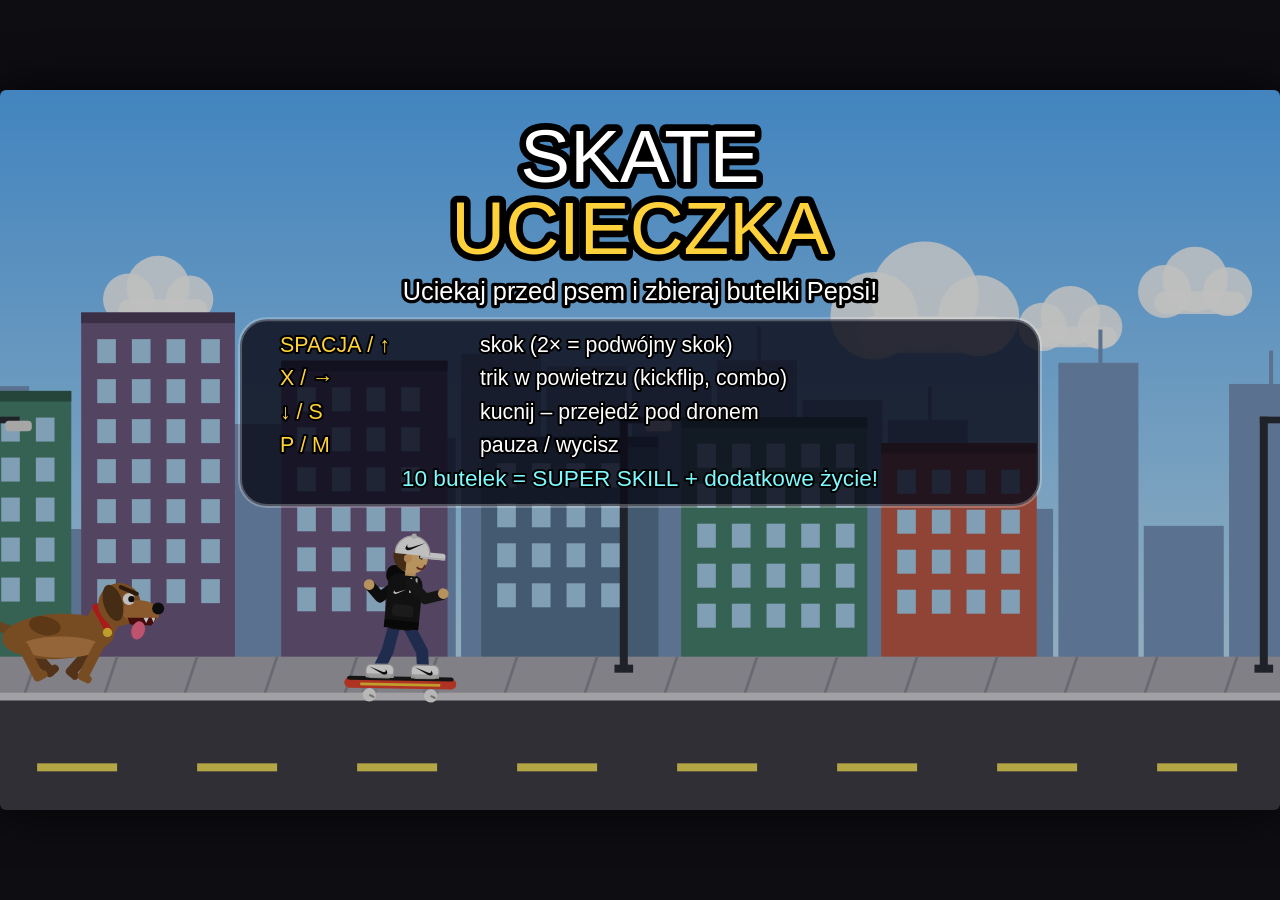
==== skate-ucieczka/index.html @ 8defe26e "Add Skate Ucieczka: skateboard runner game chased by a dog Single-file HTML5 canvas game: 10 lives, " ====
<!DOCTYPE html>
<html lang="pl">
<head>
<meta charset="utf-8">
<meta name="viewport" content="width=device-width,initial-scale=1,maximum-scale=1,user-scalable=no">
<meta name="apple-mobile-web-app-capable" content="yes">
<title>Skate Ucieczka – uciekaj przed psem!</title>
<style>
  html,body{margin:0;height:100%;background:#0d0d12;overflow:hidden;touch-action:none;
    -webkit-user-select:none;user-select:none;-webkit-tap-highlight-color:transparent}
  #wrap{position:fixed;inset:0;display:flex;align-items:center;justify-content:center}
  canvas{display:block;box-shadow:0 0 50px rgba(0,0,0,.7);border-radius:6px}
</style>
</head>
<body>
<div id="wrap"><canvas id="c"></canvas></div>
<script>
'use strict';
/* =========================================================
   SKATE UCIECZKA
   Chłopak w białej czapce Nike i czarnej bluzie ucieka na
   deskorolce przed psem. 10 żyć, przeszkody, butelki Pepsi,
   co 10 butelek: specjalny dźwięk + super skill (+1 życie).
   ========================================================= */

const W = 960, H = 540, GROUND = 455;
const GRAV = 2200, JUMP = 820, DJUMP = 720, TRICK_DUR = 0.42;
const FONT = '"Arial Black", "Segoe UI Black", Impact, sans-serif';

const cv = document.getElementById('c');
const ctx = cv.getContext('2d');
let scale = 1;
function resize() {
  const r = Math.min(innerWidth / W, innerHeight / H);
  const cw = Math.floor(W * r), ch = Math.floor(H * r);
  cv.style.width = cw + 'px'; cv.style.height = ch + 'px';
  const dpr = Math.min(window.devicePixelRatio || 1, 2);
  cv.width = Math.floor(cw * dpr); cv.height = Math.floor(ch * dpr);
  scale = cv.width / W;
}
addEventListener('resize', resize); resize();

const rand = (a, b) => a + Math.random() * (b - a);
const clamp = (v, a, b) => v < a ? a : v > b ? b : v;
const lerp = (a, b, t) => a + (b - a) * t;
const hash = i => { const s = Math.sin(i * 127.1 + 311.7) * 43758.5453; return s - Math.floor(s); };
const mixCol = (a, b, t) => [lerp(a[0], b[0], t), lerp(a[1], b[1], t), lerp(a[2], b[2], t)];
const rgb = (c, a = 1) => `rgba(${c[0] | 0},${c[1] | 0},${c[2] | 0},${a})`;

/* ======================= DŹWIĘK ======================= */
const Snd = {
  ctx: null, master: null, music: null, muted: false, nextT: 0, step: 0,
  init() {
    if (this.ctx) { if (this.ctx.state === 'suspended') this.ctx.resume(); return; }
    const AC = window.AudioContext || window.webkitAudioContext;
    if (!AC) return;
    this.ctx = new AC();
    this.master = this.ctx.createGain(); this.master.gain.value = 0.55;
    this.master.connect(this.ctx.destination);
    const lp = this.ctx.createBiquadFilter(); lp.type = 'lowpass'; lp.frequency.value = 2200;
    this.music = this.ctx.createGain(); this.music.gain.value = 0.32;
    this.music.connect(lp); lp.connect(this.master);
    const len = this.ctx.sampleRate;
    this.noiseBuf = this.ctx.createBuffer(1, len, len);
    const d = this.noiseBuf.getChannelData(0);
    for (let i = 0; i < len; i++) d[i] = Math.random() * 2 - 1;
  },
  setMute(m) { this.muted = m; if (this.master) this.master.gain.value = m ? 0 : 0.55; },
  tone(f, d, type = 'square', v = 0.3, f2 = null, delay = 0, dest = null) {
    if (!this.ctx) return;
    const t = this.ctx.currentTime + delay;
    const o = this.ctx.createOscillator(), g = this.ctx.createGain();
    o.type = type; o.frequency.setValueAtTime(f, t);
    if (f2) o.frequency.exponentialRampToValueAtTime(f2, t + d);
    g.gain.setValueAtTime(0.0001, t);
    g.gain.exponentialRampToValueAtTime(v, t + 0.01);
    g.gain.exponentialRampToValueAtTime(0.0001, t + d);
    o.connect(g); g.connect(dest || this.master);
    o.start(t); o.stop(t + d + 0.05);
  },
  noise(d, v, ftype = 'highpass', freq = 1000, delay = 0, dest = null) {
    if (!this.ctx) return;
    const t = this.ctx.currentTime + delay;
    const s = this.ctx.createBufferSource(); s.buffer = this.noiseBuf;
    const f = this.ctx.createBiquadFilter(); f.type = ftype; f.frequency.value = freq;
    const g = this.ctx.createGain();
    g.gain.setValueAtTime(v, t); g.gain.exponentialRampToValueAtTime(0.0001, t + d);
    s.connect(f); f.connect(g); g.connect(dest || this.master);
    s.start(t, Math.random() * 0.5); s.stop(t + d + 0.05);
  },
  jump()  { this.tone(300, 0.14, 'square', 0.12, 620); },
  djump() { this.tone(450, 0.16, 'square', 0.12, 1000); this.noise(0.12, 0.06, 'highpass', 4000); },
  land()  { this.noise(0.07, 0.12, 'lowpass', 600); },
  collect() { // "psss" + dzwonek
    this.noise(0.14, 0.12, 'highpass', 5000);
    this.tone(1046, 0.09, 'sine', 0.22);
    this.tone(1568, 0.14, 'sine', 0.2, null, 0.06);
  },
  hit() {
    this.tone(240, 0.38, 'sawtooth', 0.28, 50);
    this.noise(0.25, 0.3, 'lowpass', 900);
  },
  bark() { // hau hau!
    [0, 0.2].forEach(dl => {
      this.tone(560, 0.1, 'sawtooth', 0.16, 240, dl);
      this.tone(380, 0.1, 'square', 0.08, 180, dl);
      this.noise(0.09, 0.14, 'bandpass', 1100, dl);
    });
  },
  trick() { this.noise(0.3, 0.1, 'bandpass', 1600); this.tone(500, 0.25, 'triangle', 0.1, 1300); },
  combo() { this.tone(880, 0.08, 'square', 0.1); this.tone(1320, 0.12, 'square', 0.1, null, 0.08); },
  smash() { this.noise(0.3, 0.3, 'lowpass', 1500); this.tone(160, 0.2, 'square', 0.15, 60); },
  shield() { this.tone(1200, 0.3, 'sine', 0.2, 300); this.noise(0.2, 0.1, 'highpass', 3000); },
  superSfx() { // SPECJALNY DŹWIĘK SUPER SKILLA
    const n = [523, 659, 784, 1047, 784, 1047, 1319, 1568];
    n.forEach((f, i) => {
      this.tone(f, 0.16, 'square', 0.13, null, i * 0.07);
      this.tone(f * 1.5, 0.16, 'triangle', 0.08, null, i * 0.07 + 0.02);
    });
    this.tone(2093, 0.8, 'sine', 0.16, 4186, 0.56);
    this.tone(130, 0.7, 'sawtooth', 0.12, 260, 0.5);
    this.noise(0.9, 0.08, 'highpass', 6000, 0.5);
  },
  gameOver() {
    [523, 440, 349, 262, 196].forEach((f, i) => this.tone(f, 0.3, 'square', 0.14, f * 0.97, i * 0.18));
  },
  // prosta muzyczka w tle
  bassPat: [45,0,45,0, 0,45,0,48, 0,48,0,0, 50,0,52,0, 41,0,41,0, 0,41,0,45, 0,43,0,0, 43,0,47,0],
  leadPat: [69,72,76,81, 76,72,69,72, 74,77,81,86, 81,77,74,77],
  updateMusic(superOn) {
    if (!this.ctx || this.muted) return;
    const now = this.ctx.currentTime, stepDur = 0.105;
    if (this.nextT < now) this.nextT = now + 0.05;
    while (this.nextT < now + 0.2) {
      const s = this.step, dl = this.nextT - now, M = this.music;
      const b = this.bassPat[s];
      if (b) this.tone(440 * Math.pow(2, (b - 69) / 12), 0.1, 'square', 0.13, null, dl, M);
      if (s % 8 === 0) this.tone(150, 0.16, 'sine', 0.7, 40, dl, M);
      if (s % 8 === 4) { this.noise(0.13, 0.35, 'bandpass', 1800, dl, M); this.tone(200, 0.07, 'triangle', 0.2, 120, dl, M); }
      if (s % 2 === 1) this.noise(0.04, 0.14, 'highpass', 7000, dl, M);
      if (superOn) { const l = this.leadPat[s % 16]; this.tone(440 * Math.pow(2, (l - 69) / 12), 0.09, 'square', 0.07, null, dl, M); }
      this.nextT += stepDur; this.step = (this.step + 1) % 32;
    }
  }
};

/* ======================= SKILLE ======================= */
const SKILLS = [
  { id: 'turbo',  name: 'TURBO NIKE',     desc: 'Niezniszczalny! Rozwalasz przeszkody', col: '#ff3b3b', dur: 6 },
  { id: 'magnet', name: 'MAGNES PEPSI',   desc: 'Butelki same lecą do Ciebie',        col: '#3b8bff', dur: 9 },
  { id: 'mega',   name: 'MEGA SKOK',      desc: 'Potrójny, wysoki skok',               col: '#38e07b', dur: 9 },
  { id: 'shield', name: 'TARCZA',         desc: 'Chroni przed jednym uderzeniem',     col: '#ffd23b', dur: 14 },
  { id: 'slowmo', name: 'ZWOLNIONY CZAS', desc: 'Cały świat zwalnia',                  col: '#c76bff', dur: 6 },
];
const TRICKS = ['KICKFLIP', 'HEELFLIP', '360 FLIP', 'TRE FLIP', 'VARIAL', 'HARDFLIP'];

const OBS = {
  cone:    { w: 34, h: 44 },
  trash:   { w: 44, h: 62 },
  barrier: { w: 96, h: 50 },
  boxes:   { w: 56, h: 84 },
  hole:    { w: 88, h: 10 },
  drone:   { w: 64, h: 26 },
};

/* ======================= STAN GRY ======================= */
let state = 'menu';   // menu | play | pause | caught | over
let G = null;
let best = +(localStorage.getItem('skateUcieczkaBest') || 0);
let touchMode = false;
const input = { down: false };

function newGame() {
  G = {
    t: 0, speed: 380, dist: 0, bonus: 0, bottles: 0, lives: 10,
    shake: 0, flash: 0, flashCol: '#fff', overT: 0,
    player: { x: 300, y: GROUND, vy: 0, onGround: true, jumps: 0, crouch: 0,
              trickT: 0, trickSpin: 0, trickDone: false, invuln: 0, fallRot: 0 },
    dog: { gap: 230, x: 0, y: GROUND, vy: 0, onGround: true, barkT: 3, bubble: 0 },
    obstacles: [], bottlesArr: [], particles: [], texts: [],
    nextObs: 700, nextBottle: 250, skill: null, skillT: 0, lastSkill: -1,
    shield: false, combo: 0, banner: null, worldSpeed: 380,
  };
}
newGame();

function startGame() {
  Snd.init();
  newGame();
  state = 'play';
  G.banner = { txt: 'UCIEKAJ!', sub: 'Pies Cię goni!', col: '#ffd23b', t: 0, dur: 1.8 };
  setTimeout(() => Snd.bark(), 300);
}

/* ======================= STEROWANIE ======================= */
function doJump() {
  if (state !== 'play') return;
  const p = G.player;
  const mega = G.skill && G.skill.id === 'mega';
  const maxJ = mega ? 3 : 2, pw = mega ? 1.22 : 1;
  if (p.onGround) {
    p.vy = -JUMP * pw; p.onGround = false; p.jumps = 1; Snd.jump();
    dust(p.x, GROUND, 8);
  } else if (p.jumps < maxJ) {
    p.vy = -DJUMP * pw; p.jumps++; Snd.djump();
    for (let i = 0; i < 10; i++) G.particles.push({ x: p.x, y: p.y, vx: rand(-150, 150), vy: rand(50, 200), life: 0.4, max: 0.4, col: mega ? '#38e07b' : '#ffffff', size: 3 });
  }
}
function doTrick() {
  if (state !== 'play') return;
  const p = G.player;
  if (!p.onGround && p.trickT <= 0 && !p.trickDone) { p.trickT = TRICK_DUR; Snd.trick(); }
}
function togglePause() {
  if (state === 'play') state = 'pause';
  else if (state === 'pause') { state = 'play'; Snd.nextT = 0; }
}
function anyStart() {
  if (state === 'menu') startGame();
  else if (state === 'over' && G.overT > 0.8) startGame();
  else if (state === 'pause') togglePause();
}

addEventListener('keydown', e => {
  const k = e.code;
  if (['Space', 'ArrowUp', 'ArrowDown', 'ArrowLeft', 'ArrowRight'].includes(k)) e.preventDefault();
  Snd.init();
  if (k === 'KeyM') { Snd.setMute(!Snd.muted); return; }
  if (k === 'KeyP' || k === 'Escape') { togglePause(); return; }
  if (state !== 'play') { if (k === 'Space' || k === 'Enter') anyStart(); return; }
  if (e.repeat) { if (k === 'ArrowDown' || k === 'KeyS') input.down = true; return; }
  if (k === 'Space' || k === 'ArrowUp' || k === 'KeyW') doJump();
  else if (k === 'ArrowDown' || k === 'KeyS') input.down = true;
  else if (k === 'KeyX' || k === 'KeyK' || k === 'ShiftLeft' || k === 'ShiftRight' || k === 'ArrowRight' || k === 'KeyD') doTrick();
});
addEventListener('keyup', e => { if (e.code === 'ArrowDown' || e.code === 'KeyS') input.down = false; });

const BTN = {
  jump:  { x: 20,      y: H - 118, w: 170, h: 100, label: 'SKOK' },
  trick: { x: W - 360, y: H - 118, w: 160, h: 100, label: 'TRIK' },
  duck:  { x: W - 190, y: H - 118, w: 170, h: 100, label: 'KUCNIJ' },
  pause: { x: W / 2 - 24, y: 70, w: 48, h: 40, label: 'II' },
};
const inRect = (pt, r) => pt.x >= r.x && pt.x <= r.x + r.w && pt.y >= r.y && pt.y <= r.y + r.h;
function toCanvas(e) {
  const r = cv.getBoundingClientRect();
  return { x: (e.clientX - r.left) / r.width * W, y: (e.clientY - r.top) / r.height * H };
}
let duckPointer = null;
cv.addEventListener('pointerdown', e => {
  e.preventDefault();
  Snd.init();
  if (e.pointerType === 'touch') touchMode = true;
  const pt = toCanvas(e);
  if (state !== 'play') { anyStart(); return; }
  if (touchMode && inRect(pt, BTN.pause)) { togglePause(); return; }
  if (touchMode && inRect(pt, BTN.duck)) { input.down = true; duckPointer = e.pointerId; return; }
  if (touchMode && inRect(pt, BTN.trick)) { doTrick(); return; }
  doJump();
});
const releasePointer = e => { if (e.pointerId === duckPointer) { input.down = false; duckPointer = null; } };
cv.addEventListener('pointerup', releasePointer);
cv.addEventListener('pointercancel', releasePointer);
cv.addEventListener('contextmenu', e => e.preventDefault());
document.addEventListener('visibilitychange', () => { if (document.hidden && state === 'play') state = 'pause'; });

/* ======================= EFEKTY ======================= */
function dust(x, y, n) {
  for (let i = 0; i < n; i++) G.particles.push({ x: x + rand(-20, 20), y, vx: rand(-200, 60), vy: rand(-120, -20), life: 0.5, max: 0.5, col: '#cfc6b8', size: rand(2, 4) });
}
function popText(x, y, txt, col = '#fff', size = 22) { G.texts.push({ x, y, txt, col, size, life: 1.1 }); }
function burst(x, y, col, n = 30, sp = 400) {
  for (let i = 0; i < n; i++) {
    const a = Math.random() * Math.PI * 2, s = rand(sp * 0.3, sp);
    G.particles.push({ x, y, vx: Math.cos(a) * s, vy: Math.sin(a) * s, life: rand(0.5, 1), max: 1, col, size: rand(2, 5), star: Math.random() < 0.4 });
  }
}

/* ======================= SPAWN ======================= */
function spawnObstacle() {
  const d = G.dist;
  const pool = [['cone', 3], ['trash', 2], ['barrier', 2], ['hole', 2]];
  if (d > 1800) pool.push(['drone', 2]);
  if (d > 3000) pool.push(['boxes', 1.6]);
  let tot = pool.reduce((s, p) => s + p[1], 0), r = Math.random() * tot, type = 'cone';
  for (const [n, wgt] of pool) { if ((r -= wgt) <= 0) { type = n; break; } }
  const T = OBS[type];
  const o = { type, x: W + 80, w: T.w, h: T.h, y: GROUND - T.h, ph: Math.random() * 6, hit: false, smashed: false };
  if (type === 'hole') o.y = GROUND - 4;
  if (type === 'drone') o.y = GROUND - 132;
  G.obstacles.push(o);

  // butelki przy przeszkodzie
  if (type === 'drone') {
    if (Math.random() < 0.75) for (let i = 0; i < 4; i++) addBottle(o.x - 40 + i * 48, GROUND - 32);
  } else if (Math.random() < 0.6) {
    const cx = o.x + o.w / 2, n = 5, top = type === 'boxes' ? 175 : 130;
    for (let i = 0; i < n; i++) {
      const k = i / (n - 1);
      addBottle(cx - 130 + k * 260, GROUND - 55 - Math.sin(k * Math.PI) * top);
    }
  }
  const minGap = 430 + G.speed * 0.25;
  G.nextObs = Math.max(minGap, rand(0.85, 1.75) * G.speed) + (type === 'barrier' ? 60 : 0);
}
function addBottle(x, y) { G.bottlesArr.push({ x, y, ph: Math.random() * 6, taken: false }); }
function spawnBottleLine() {
  const high = Math.random() < 0.35, n = 5;
  const y = high ? GROUND - 200 : GROUND - 48;
  for (let i = 0; i < n; i++) addBottle(W + 60 + i * 46, y + (high ? Math.sin(i / (n - 1) * Math.PI) * -20 : 0));
}

/* ======================= SUPER SKILL ======================= */
function triggerSuper() {
  let idx;
  do { idx = Math.floor(Math.random() * SKILLS.length); } while (idx === G.lastSkill);
  G.lastSkill = idx;
  const s = SKILLS[idx];
  G.skill = s; G.skillT = s.dur;
  G.shield = s.id === 'shield';
  const p = G.player;
  let sub = s.desc;
  if (G.lives < 10) { G.lives++; sub += '  •  +1 ŻYCIE ❤'; popText(p.x, p.y - 150, '+1 ŻYCIE', '#ff4d6d', 26); }
  Snd.superSfx();
  G.banner = { txt: s.name + '!', sub, col: s.col, t: 0, dur: 2.2 };
  G.flash = 0.5; G.flashCol = s.col;
  burst(p.x, p.y - 60, s.col, 60, 520);
  burst(p.x, p.y - 60, '#ffffff', 25, 300);
}
function endSkill() {
  if (G.skill && G.skill.id === 'shield') G.shield = false;
  G.skill = null; G.skillT = 0;
}

/* ======================= UPDATE ======================= */
function playerBox() {
  const p = G.player, h = 118 - 46 * p.crouch;
  return { x: p.x - 18, y: p.y - h, w: 36, h: h - 4 };
}
const overlap = (a, b) => a.x < b.x + b.w && a.x + a.w > b.x && a.y < b.y + b.h && a.y + a.h > b.y;

function hurt(o) {
  const p = G.player;
  if (o.hit || o.smashed) return;
  if (G.skill && G.skill.id === 'turbo') { smash(o); return; }
  if (p.invuln > 0) return;
  if (G.shield) {
    G.shield = false; if (G.skill && G.skill.id === 'shield') endSkill();
    smash(o); p.invuln = 0.8; Snd.shield();
    popText(p.x, p.y - 140, 'TARCZA OCHRONIŁA!', '#ffd23b', 24); return;
  }
  o.hit = true;
  G.lives--; p.invuln = 1.6; G.shake = 0.4; G.combo = 0;
  G.flash = 0.25; G.flashCol = '#ff0000';
  G.dog.gap = Math.max(70, G.dog.gap - 45);
  Snd.hit(); setTimeout(() => Snd.bark(), 250); G.dog.bubble = 1;
  burst(p.x, p.y - 50, '#ff4d4d', 18, 260);
  popText(p.x, p.y - 140, '-1 ŻYCIE', '#ff4d4d', 26);
  if (p.trickT > 0) { p.trickT = 0; p.trickSpin = 0; }
  if (G.lives <= 0) { state = 'caught'; G.overT = 0; Snd.gameOver(); setTimeout(() => Snd.bark(), 400); }
}
function smash(o) {
  o.smashed = true; o.vx = rand(350, 650); o.vy = -rand(450, 750); o.rot = 0; o.vr = rand(-10, 10);
  G.bonus += 50; Snd.smash(); G.shake = Math.max(G.shake, 0.2);
  burst(o.x + o.w / 2, o.y + o.h / 2, '#ffae00', 20, 350);
  popText(o.x, o.y - 10, 'BUM! +50', '#ffae00', 22);
}

function update(dt) {
  G.t += dt;
  const p = G.player, dog = G.dog;
  if (G.skill) { G.skillT -= dt; if (G.skillT <= 0) endSkill(); }
  const sid = G.skill ? G.skill.id : null;

  G.speed = Math.min(880, 380 + G.t * 7);
  let ws = G.speed;
  if (sid === 'turbo') ws *= 1.6;
  if (sid === 'slowmo') ws *= 0.55;
  G.worldSpeed = lerp(G.worldSpeed, ws, Math.min(1, dt * 4));
  const dx = G.worldSpeed * dt;
  G.dist += dx;

  // gracz
  p.crouch = lerp(p.crouch, input.down && p.onGround ? 1 : 0, Math.min(1, dt * 14));
  if (!p.onGround) {
    p.vy += GRAV * dt * (input.down ? 2.2 : 1);
    p.y += p.vy * dt;
    if (p.y >= GROUND) {
      p.y = GROUND; p.vy = 0; p.onGround = true; p.jumps = 0; Snd.land(); dust(p.x, GROUND, 6);
      if (p.trickDone) {
        G.combo++;
        const pts = 150 * G.combo;
        G.bonus += pts;
        popText(p.x, p.y - 150, `${TRICKS[Math.floor(Math.random() * TRICKS.length)]} +${pts}`, '#7df9ff', 24);
        if (G.combo > 1) { popText(p.x + 10, p.y - 178, `COMBO x${G.combo}`, '#ffd23b', 20); Snd.combo(); }
      } else if (p.trickT > 0) {
        popText(p.x, p.y - 140, 'UPS!', '#ffffff', 22); G.combo = 0;
      }
      p.trickT = 0; p.trickSpin = 0; p.trickDone = false;
    }
  }
  if (p.trickT > 0) {
    p.trickT -= dt; p.trickSpin = 1 - p.trickT / TRICK_DUR;
    if (p.trickT <= 0) { p.trickT = 0; p.trickSpin = 0; p.trickDone = true; }
  }
  if (p.invuln > 0) p.invuln -= dt;

  // spawn
  G.nextObs -= dx;
  if (G.nextObs <= 0) spawnObstacle();
  G.nextBottle -= dx;
  if (G.nextBottle <= 0) {
    if (G.nextObs > 320) { spawnBottleLine(); G.nextBottle = rand(650, 1300); }
    else G.nextBottle = 120;
  }

  // przeszkody
  const pb = playerBox();
  for (const o of G.obstacles) {
    if (o.smashed) {
      o.x += (o.vx - G.worldSpeed * 0.3) * dt; o.vy += GRAV * dt; o.y += o.vy * dt; o.rot += o.vr * dt;
      continue;
    }
    o.x -= dx;
    if (o.type === 'drone') o.ph += dt;
    if (o.hit) continue;
    if (o.type === 'hole') {
      if (p.onGround && p.x > o.x + 14 && p.x < o.x + o.w - 14) hurt(o);
    } else {
      const ob = { x: o.x + 4, y: o.y + 4, w: o.w - 8, h: o.h - 6 };
      if (overlap(pb, ob)) hurt(o);
    }
  }
  G.obstacles = G.obstacles.filter(o => o.x > -200 && o.y < H + 200);

  // butelki
  const pcx = p.x, pcy = p.y - (118 - 46 * p.crouch) / 2;
  for (const b of G.bottlesArr) {
    b.x -= dx; b.ph += dt * 4;
    if (sid === 'magnet') {
      const ddx = pcx - b.x, ddy = pcy - b.y, dd = Math.hypot(ddx, ddy);
      if (dd < 450 && b.x > pcx - 100) { const s = Math.min(1, dt * 9); b.x += ddx * s; b.y += ddy * s; }
    }
    if (!b.taken && Math.abs(b.x - pcx) < 34 && Math.abs(b.y - pcy) < (118 - 46 * p.crouch) / 2 + 20) {
      b.taken = true; G.bottles++; G.bonus += 50; Snd.collect();
      for (let i = 0; i < 10; i++) G.particles.push({ x: b.x, y: b.y, vx: rand(-120, 120), vy: rand(-220, -40), life: 0.6, max: 0.6, col: i % 2 ? '#5aa9ff' : '#ffffff', size: rand(2, 4), bubble: true });
      popText(b.x, b.y - 20, '+50', '#8fd0ff', 18);
      if (G.bottles % 10 === 0) triggerSuper();
    }
  }
  G.bottlesArr = G.bottlesArr.filter(b => !b.taken && b.x > -60);

  // pies
  const maxGap = sid === 'turbo' ? 340 : 230;
  if (dog.gap < maxGap) dog.gap = Math.min(maxGap, dog.gap + (sid === 'turbo' ? 60 : 9) * dt);
  else dog.gap = lerp(dog.gap, maxGap, Math.min(1, dt));
  updateDog(dt, p.x - dog.gap - 70);
  dog.barkT -= dt;
  if (dog.barkT <= 0) { Snd.bark(); dog.bubble = 1; dog.barkT = dog.gap < 150 ? rand(1.5, 3) : rand(4, 8); }

  // turbo ślad
  if (sid === 'turbo') for (let i = 0; i < 2; i++) G.particles.push({ x: p.x - 30, y: p.y - rand(5, 100), vx: -rand(300, 600), vy: rand(-30, 30), life: 0.35, max: 0.35, col: Math.random() < 0.5 ? '#ff3b3b' : '#ffae00', size: rand(3, 6) });
  if (sid === 'mega' && Math.random() < 0.4) G.particles.push({ x: p.x + rand(-20, 20), y: p.y - rand(0, 110), vx: -100, vy: -60, life: 0.5, max: 0.5, col: '#38e07b', size: 3, star: true });

  updateFx(dt);
}

function updateDog(dt, targetX) {
  const dog = G.dog;
  dog.x = lerp(dog.x || targetX, targetX, Math.min(1, dt * 5));
  if (dog.onGround) {
    for (const o of G.obstacles) {
      if (o.smashed || o.type === 'drone') continue;
      const ahead = o.x - (dog.x + 60);
      if (ahead > -10 && ahead < 45) { dog.vy = -760; dog.onGround = false; break; }
    }
  } else {
    dog.vy += GRAV * dt; dog.y += dog.vy * dt;
    if (dog.y >= GROUND) { dog.y = GROUND; dog.vy = 0; dog.onGround = true; }
  }
  if (dog.bubble > 0) dog.bubble -= dt * 1.4;
}

function updateFx(dt) {
  for (const q of G.particles) { q.x += q.vx * dt; q.y += q.vy * dt; q.vy += (q.bubble ? -200 : 500) * dt; q.life -= dt; }
  G.particles = G.particles.filter(q => q.life > 0);
  for (const t of G.texts) { t.y -= 45 * dt; t.life -= dt; }
  G.texts = G.texts.filter(t => t.life > 0);
  if (G.shake > 0) G.shake = Math.max(0, G.shake - dt);
  if (G.flash > 0) G.flash = Math.max(0, G.flash - dt * 1.5);
  if (G.banner) { G.banner.t += dt; if (G.banner.t > G.banner.dur) G.banner = null; }
}

function updateCaught(dt) {
  G.overT += dt;
  const p = G.player;
  G.worldSpeed = lerp(G.worldSpeed, 0, Math.min(1, dt * 2.5));
  const dx = G.worldSpeed * dt;
  G.dist += dx;
  for (const o of G.obstacles) if (!o.smashed) o.x -= dx;
  for (const b of G.bottlesArr) b.x -= dx;
  if (!p.onGround) { p.vy += GRAV * dt; p.y += p.vy * dt; if (p.y >= GROUND) { p.y = GROUND; p.onGround = true; } }
  p.fallRot = lerp(p.fallRot, -1.35, Math.min(1, dt * 4));
  G.dog.gap = lerp(G.dog.gap, -20, Math.min(1, dt * 3));
  updateDog(dt, p.x - G.dog.gap - 70);
  if (G.overT > 0.6 && G.overT < 0.65) G.dog.bubble = 1;
  updateFx(dt);
  if (G.overT > 2.2) {
    state = 'over'; G.overT = 0;
    const sc = score();
    if (sc > best) { best = sc; localStorage.setItem('skateUcieczkaBest', best); G.newBest = true; }
  }
}

function updateMenu(dt) {
  G.t += dt; G.dist += 220 * dt; G.worldSpeed = 220;
  G.player.crouch = 0;
  updateDog(dt, G.player.x - 200 - 70 + Math.sin(G.t * 0.8) * 30);
  if (G.dog.bubble > 0) G.dog.bubble -= dt;
  G.dog.barkT -= dt;
  if (G.dog.barkT <= 0) { G.dog.bubble = 1; G.dog.barkT = rand(3, 5); }
}

const score = () => Math.floor(G.dist / 8) + G.bonus;

/* ======================= RYSOWANIE ======================= */
function rr(x, y, w, h, r) {
  ctx.beginPath(); ctx.moveTo(x + r, y);
  ctx.arcTo(x + w, y, x + w, y + h, r); ctx.arcTo(x + w, y + h, x, y + h, r);
  ctx.arcTo(x, y + h, x, y, r); ctx.arcTo(x, y, x + w, y, r); ctx.closePath();
}
function circle(x, y, r) { ctx.beginPath(); ctx.arc(x, y, r, 0, Math.PI * 2); }
function text(str, x, y, size, col, align = 'left', stroke = 4, strokeCol = '#000') {
  ctx.font = `${size}px ${FONT}`; ctx.textAlign = align; ctx.textBaseline = 'middle';
  if (stroke) { ctx.lineWidth = stroke; ctx.strokeStyle = strokeCol; ctx.lineJoin = 'round'; ctx.strokeText(str, x, y); }
  ctx.fillStyle = col; ctx.fillText(str, x, y);
}
// Logo "swoosh"
function swoosh(x, y, s, col) {
  ctx.save(); ctx.translate(x, y); ctx.scale(s, Math.abs(s)); ctx.fillStyle = col;
  ctx.beginPath();
  ctx.moveTo(-0.72, -0.08);
  ctx.bezierCurveTo(-1.15, 0.38, -0.92, 0.66, -0.42, 0.52);
  ctx.lineTo(1.15, -0.38);
  ctx.lineTo(-0.38, 0.24);
  ctx.bezierCurveTo(-0.72, 0.34, -0.86, 0.18, -0.72, -0.08);
  ctx.closePath(); ctx.fill(); ctx.restore();
}
function heart(x, y, s) {
  ctx.beginPath();
  ctx.moveTo(x, y + s * 0.3);
  ctx.bezierCurveTo(x, y, x - s * 0.5, y, x - s * 0.5, y + s * 0.3);
  ctx.bezierCurveTo(x - s * 0.5, y + s * 0.6, x - s * 0.1, y + s * 0.75, x, y + s);
  ctx.bezierCurveTo(x + s * 0.1, y + s * 0.75, x + s * 0.5, y + s * 0.6, x + s * 0.5, y + s * 0.3);
  ctx.bezierCurveTo(x + s * 0.5, y, x, y, x, y + s * 0.3);
  ctx.closePath();
}

// ---------- tło: dzień / zachód / noc ----------
function skyState() {
  const ph = (G.dist / 36000) % 1;
  // 0-0.4 dzień, 0.4-0.5 zachód, 0.5-0.85 noc, 0.85-1 świt
  let night = 0, dusk = 0;
  if (ph < 0.4) night = 0;
  else if (ph < 0.5) { const k = (ph - 0.4) / 0.1; night = k; dusk = Math.sin(k * Math.PI); }
  else if (ph < 0.85) night = 1;
  else { const k = (ph - 0.85) / 0.15; night = 1 - k; dusk = Math.sin(k * Math.PI) * 0.8; }
  return { night, dusk, ph };
}
function drawBackground() {
  const { night, dusk, ph } = skyState();
  const top = mixCol(mixCol([88, 176, 255], [12, 18, 52], night), [255, 110, 80], dusk * 0.6);
  const bot = mixCol(mixCol([200, 235, 255], [40, 50, 100], night), [255, 190, 110], dusk * 0.8);
  const g = ctx.createLinearGradient(0, 0, 0, GROUND);
  g.addColorStop(0, rgb(top)); g.addColorStop(1, rgb(bot));
  ctx.fillStyle = g; ctx.fillRect(0, 0, W, GROUND);

  // gwiazdy
  if (night > 0.05) {
    ctx.fillStyle = `rgba(255,255,255,${night * 0.9})`;
    for (let i = 0; i < 70; i++) {
      const x = (hash(i) * W * 1.2 - G.dist * 0.01) % (W * 1.2);
      const xx = x < 0 ? x + W * 1.2 : x;
      const tw = 0.5 + 0.5 * Math.sin(G.t * 3 + i);
      ctx.globalAlpha = night * (0.4 + tw * 0.6);
      ctx.fillRect(xx, hash(i + 99) * 260, 2, 2);
    }
    ctx.globalAlpha = 1;
  }
  // słońce / księżyc
  const sunK = ph < 0.5 ? ph / 0.5 : null;
  if (sunK !== null) {
    const sx = 120 + sunK * 760, sy = 330 - Math.sin(sunK * Math.PI) * 260;
    ctx.fillStyle = 'rgba(255,240,150,0.25)'; circle(sx, sy, 60); ctx.fill();
    ctx.fillStyle = dusk > 0.3 ? '#ffb14a' : '#fff3a0'; circle(sx, sy, 38); ctx.fill();
  } else {
    const mk = (ph - 0.5) / 0.5, mx = 120 + mk * 760, my = 330 - Math.sin(mk * Math.PI) * 250;
    ctx.fillStyle = 'rgba(220,230,255,0.15)'; circle(mx, my, 55); ctx.fill();
    ctx.fillStyle = '#eef2ff'; circle(mx, my, 30); ctx.fill();
    ctx.fillStyle = rgb(top); circle(mx + 12, my - 6, 26); ctx.fill();
  }
  // chmury
  for (let i = 0; i < 6; i++) {
    const span = W + 300;
    let x = (hash(i + 7) * span - G.dist * 0.06) % span; if (x < 0) x += span; x -= 150;
    const y = 50 + hash(i + 3) * 130, s = 0.6 + hash(i + 11) * 0.8;
    ctx.fillStyle = rgb(mixCol([255, 255, 255], [90, 100, 140], night), 0.85);
    circle(x, y, 26 * s); ctx.fill(); circle(x + 30 * s, y - 12 * s, 32 * s); ctx.fill();
    circle(x + 62 * s, y, 24 * s); ctx.fill(); rr(x - 10 * s, y, 90 * s, 22 * s, 11 * s); ctx.fill();
  }
  // daleka panorama
  const farCol = mixCol(mixCol([120, 150, 190], [25, 30, 60], night), [170, 110, 120], dusk * 0.5);
  ctx.fillStyle = rgb(farCol);
  const fo = G.dist * 0.18, fw = 64;
  for (let i = Math.floor(fo / fw) - 1; i < (fo + W) / fw + 1; i++) {
    const h = 80 + hash(i) * 150, x = i * fw - fo;
    ctx.fillRect(x, GROUND - 30 - h, fw - 4, h + 30);
    if (hash(i + 50) > 0.7) ctx.fillRect(x + fw / 2 - 2, GROUND - 30 - h - 25, 3, 25);
  }
  // bliższe budynki z oknami
  const no = G.dist * 0.42, nw = 150;
  for (let i = Math.floor(no / nw) - 1; i < (no + W) / nw + 1; i++) {
    if (hash(i * 3.1) < 0.18) continue;
    const bw = 110 + hash(i + 1.5) * 35, h = 120 + hash(i + 2.7) * 140, x = i * nw - no;
    const base = [[190, 90, 70], [90, 120, 150], [160, 150, 130], [110, 90, 130], [70, 130, 110]][Math.floor(hash(i + 9) * 5)];
    const bc = mixCol(mixCol(base, [20, 22, 40], night * 0.75), [255, 140, 90], dusk * 0.2);
    ctx.fillStyle = rgb(bc); ctx.fillRect(x, GROUND - 30 - h, bw, h + 30);
    ctx.fillStyle = rgb(mixCol(bc, [0, 0, 0], 0.3)); ctx.fillRect(x, GROUND - 30 - h, bw, 8);
    for (let wy = GROUND - 30 - h + 20; wy < GROUND - 60; wy += 30) {
      for (let wx = x + 12; wx < x + bw - 20; wx += 26) {
        const lit = hash(wx * 0.37 + wy * 1.7 + i) > 0.45;
        ctx.fillStyle = night > 0.3 && lit ? `rgba(255,220,120,${0.5 + night * 0.5})` : rgb(mixCol([170, 210, 240], [30, 40, 70], night));
        ctx.fillRect(wx, wy, 14, 18);
      }
    }
  }
  // chodnik
  ctx.fillStyle = rgb(mixCol([170, 170, 178], [60, 62, 80], night));
  ctx.fillRect(0, GROUND - 30, W, 30);
  ctx.strokeStyle = rgb(mixCol([140, 140, 150], [45, 47, 62], night)); ctx.lineWidth = 2;
  const so = G.dist % 60;
  for (let x = -so; x < W; x += 60) { ctx.beginPath(); ctx.moveTo(x, GROUND - 30); ctx.lineTo(x - 10, GROUND); ctx.stroke(); }
  // latarnie
  const lo = G.dist, lw = 480;
  for (let i = Math.floor(lo / lw) - 1; i < (lo + W) / lw + 1; i++) {
    const x = i * lw - lo + 200;
    ctx.fillStyle = '#2b2d36'; ctx.fillRect(x - 3, GROUND - 210, 6, 190);
    ctx.fillRect(x - 3, GROUND - 210, 30, 5); ctx.fillRect(x - 7, GROUND - 24, 14, 6);
    ctx.fillStyle = night > 0.3 ? '#fff3b0' : '#ddd'; rr(x + 16, GROUND - 207, 20, 8, 3); ctx.fill();
    if (night > 0.3) {
      const lg = ctx.createRadialGradient(x + 26, GROUND - 200, 5, x + 26, GROUND - 120, 140);
      lg.addColorStop(0, `rgba(255,230,140,${0.35 * night})`); lg.addColorStop(1, 'rgba(255,230,140,0)');
      ctx.fillStyle = lg; ctx.beginPath(); ctx.moveTo(x + 18, GROUND - 200); ctx.lineTo(x - 50, GROUND + 20); ctx.lineTo(x + 100, GROUND + 20); ctx.lineTo(x + 34, GROUND - 200); ctx.fill();
    }
  }
  // krawężnik i ulica
  ctx.fillStyle = rgb(mixCol([215, 215, 220], [90, 92, 110], night)); ctx.fillRect(0, GROUND - 3, W, 6);
  ctx.fillStyle = rgb(mixCol([62, 62, 70], [30, 30, 40], night)); ctx.fillRect(0, GROUND + 3, W, H - GROUND);
  ctx.fillStyle = rgb(mixCol([240, 220, 90], [150, 140, 70], night));
  const ro = G.dist % 120;
  for (let x = -ro; x < W; x += 120) ctx.fillRect(x, GROUND + 50, 60, 6);
}

// ---------- przeszkody ----------
function drawObstacle(o) {
  ctx.save();
  if (o.smashed) { ctx.translate(o.x + o.w / 2, o.y + o.h / 2); ctx.rotate(o.rot); ctx.translate(-o.w / 2, -o.h / 2); }
  else ctx.translate(o.x, o.y);
  const w = o.w, h = o.h;
  switch (o.type) {
    case 'cone':
      ctx.fillStyle = '#ff7a1a';
      ctx.beginPath(); ctx.moveTo(w / 2 - 5, 0); ctx.lineTo(w / 2 + 5, 0); ctx.lineTo(w - 3, h - 6); ctx.lineTo(3, h - 6); ctx.fill();
      ctx.fillStyle = '#fff'; ctx.fillRect(w * 0.3, h * 0.3, w * 0.4, 6); ctx.fillRect(w * 0.2, h * 0.6, w * 0.6, 6);
      ctx.fillStyle = '#222'; rr(-3, h - 7, w + 6, 7, 2); ctx.fill();
      break;
    case 'trash':
      ctx.fillStyle = '#3f6e4b'; rr(3, 8, w - 6, h - 8, 4); ctx.fill();
      ctx.fillStyle = '#335a3d'; for (let x = 10; x < w - 6; x += 9) ctx.fillRect(x, 14, 3, h - 22);
      ctx.fillStyle = '#4f8a5e'; rr(0, 0, w, 10, 4); ctx.fill();
      ctx.fillStyle = '#2b2b2b'; ctx.fillRect(w / 2 - 6, -4, 12, 5);
      break;
    case 'barrier':
      ctx.fillStyle = '#555'; ctx.fillRect(10, 14, 6, h - 14); ctx.fillRect(w - 16, 14, 6, h - 14);
      ctx.fillRect(4, h - 4, 18, 4); ctx.fillRect(w - 22, h - 4, 18, 4);
      ctx.save(); rr(0, 0, w, 20, 3); ctx.clip();
      ctx.fillStyle = '#fff'; ctx.fillRect(0, 0, w, 20);
      ctx.fillStyle = '#e02424';
      for (let x = -20; x < w + 20; x += 24) { ctx.beginPath(); ctx.moveTo(x, 20); ctx.lineTo(x + 12, 0); ctx.lineTo(x + 24, 0); ctx.lineTo(x + 12, 20); ctx.fill(); }
      ctx.restore();
      ctx.fillStyle = '#ffcc00'; circle(13, -2, 4); ctx.fill(); circle(w - 13, -2, 4); ctx.fill();
      break;
    case 'boxes':
      for (let i = 0; i < 2; i++) {
        const by = i * (h / 2);
        ctx.fillStyle = '#b47a3c'; ctx.fillRect(0, by, w, h / 2 - 2);
        ctx.strokeStyle = '#7a4f22'; ctx.lineWidth = 3; ctx.strokeRect(2, by + 2, w - 4, h / 2 - 6);
        ctx.beginPath(); ctx.moveTo(2, by + 2); ctx.lineTo(w - 2, by + h / 2 - 4); ctx.moveTo(w - 2, by + 2); ctx.lineTo(2, by + h / 2 - 4); ctx.stroke();
      }
      break;
    case 'hole':
      ctx.fillStyle = '#16161a'; ctx.beginPath(); ctx.ellipse(w / 2, 9, w / 2, 9, 0, 0, Math.PI * 2); ctx.fill();
      ctx.fillStyle = '#0a0a0c'; ctx.beginPath(); ctx.ellipse(w / 2, 10, w / 2 - 8, 6, 0, 0, Math.PI * 2); ctx.fill();
      ctx.strokeStyle = '#26262c'; ctx.lineWidth = 2;
      ctx.beginPath(); ctx.moveTo(0, 9); ctx.lineTo(-14, 16); ctx.moveTo(w, 9); ctx.lineTo(w + 12, 3); ctx.moveTo(w, 10); ctx.lineTo(w + 16, 18); ctx.stroke();
      // znak ostrzegawczy
      ctx.fillStyle = '#ffcc00'; ctx.beginPath(); ctx.moveTo(w / 2, -44); ctx.lineTo(w / 2 + 14, -20); ctx.lineTo(w / 2 - 14, -20); ctx.fill();
      ctx.fillStyle = '#000'; ctx.fillRect(w / 2 - 1.5, -38, 3, 10); ctx.fillRect(w / 2 - 1.5, -26, 3, 3);
      ctx.fillStyle = '#555'; ctx.fillRect(w / 2 - 1.5, -20, 3, 22);
      break;
    case 'drone': {
      const bob = Math.sin(o.ph * 5) * 4;
      ctx.translate(0, bob);
      ctx.fillStyle = '#2d2f38'; rr(12, 8, w - 24, 14, 5); ctx.fill();
      ctx.fillStyle = '#555'; ctx.fillRect(2, 6, w - 4, 4);
      ctx.fillStyle = '#9aa'; ctx.fillRect(4, 0, 4, 8); ctx.fillRect(w - 8, 0, 4, 8);
      const sp = Math.abs(Math.sin(G.t * 50)) * 14 + 4;
      ctx.fillStyle = 'rgba(200,220,255,0.7)'; ctx.fillRect(6 - sp, -1, sp * 2, 3); ctx.fillRect(w - 6 - sp, -1, sp * 2, 3);
      ctx.fillStyle = Math.sin(G.t * 10) > 0 ? '#ff2a2a' : '#661010'; circle(w / 2, 22, 3); ctx.fill();
      ctx.fillStyle = '#111'; circle(w / 2, 15, 4); ctx.fill();
      break;
    }
  }
  ctx.restore();
}

// ---------- butelka Pepsi ----------
function drawBottle(x, y, ph) {
  ctx.save(); ctx.translate(x, y + Math.sin(ph) * 4); ctx.rotate(Math.sin(ph * 0.7) * 0.12);
  // poświata
  const gl = ctx.createRadialGradient(0, 0, 4, 0, 0, 30);
  gl.addColorStop(0, 'rgba(90,170,255,0.45)'); gl.addColorStop(1, 'rgba(90,170,255,0)');
  ctx.fillStyle = gl; circle(0, 0, 30); ctx.fill();
  // butelka
  ctx.fillStyle = '#0a2f7a';
  ctx.beginPath();
  ctx.moveTo(-4, -20); ctx.lineTo(4, -20); ctx.lineTo(4, -14);
  ctx.quadraticCurveTo(10, -10, 10, -2); ctx.lineTo(10, 15);
  ctx.quadraticCurveTo(10, 20, 5, 20); ctx.lineTo(-5, 20);
  ctx.quadraticCurveTo(-10, 20, -10, 15); ctx.lineTo(-10, -2);
  ctx.quadraticCurveTo(-10, -10, -4, -14); ctx.closePath(); ctx.fill();
  // nakrętka
  ctx.fillStyle = '#1f6bff'; rr(-5, -25, 10, 6, 1.5); ctx.fill();
  // etykieta
  ctx.fillStyle = '#0050b4'; ctx.fillRect(-10, -3, 20, 14);
  ctx.save(); circle(0, 4, 6); ctx.clip();
  ctx.fillStyle = '#fff'; ctx.fillRect(-7, -3, 14, 14);
  ctx.fillStyle = '#e32934'; ctx.beginPath(); ctx.moveTo(-7, -3); ctx.lineTo(7, -3); ctx.lineTo(7, 1); ctx.quadraticCurveTo(0, 6, -7, 3); ctx.fill();
  ctx.fillStyle = '#005cb4'; ctx.beginPath(); ctx.moveTo(-7, 6); ctx.quadraticCurveTo(0, 3, 7, 6.5); ctx.lineTo(7, 11); ctx.lineTo(-7, 11); ctx.fill();
  ctx.restore();
  // odblask
  ctx.fillStyle = 'rgba(255,255,255,0.35)'; ctx.fillRect(-7, -6, 2.5, 20);
  ctx.restore();
}

// ---------- chłopak na deskorolce ----------
function drawBoy(p) {
  const c = p.crouch;
  ctx.save(); ctx.translate(p.x, p.y);
  if (state === 'play' && p.invuln > 0 && Math.floor(p.invuln * 12) % 2 === 0) ctx.globalAlpha = 0.35;
  const air = !p.onGround;
  const lean = air ? clamp(p.vy / 3500, -0.15, 0.15) : Math.sin(G.t * 2) * 0.02;
  ctx.rotate(lean);

  // deskorolka
  ctx.save(); ctx.translate(0, -9);
  if (p.trickT > 0) ctx.scale(1, Math.cos(p.trickSpin * Math.PI * 2));
  ctx.fillStyle = '#e8442e'; rr(-42, -5, 84, 8, 4); ctx.fill();
  ctx.fillStyle = '#ffd23b'; ctx.fillRect(-30, -1, 60, 2);
  ctx.fillStyle = '#1a1a1a'; rr(-40, -6, 80, 3, 2); ctx.fill();
  ctx.fillStyle = '#9aa0a8'; ctx.fillRect(-29, 3, 12, 3); ctx.fillRect(17, 3, 12, 3);
  const wr = state === 'play' || state === 'menu' ? G.t * 20 : 0;
  for (const wx of [-23, 23]) {
    ctx.fillStyle = '#f4f4f4'; circle(wx, 8, 5); ctx.fill();
    ctx.strokeStyle = '#999'; ctx.lineWidth = 1.5; ctx.beginPath(); ctx.moveTo(wx, 8); ctx.lineTo(wx + Math.cos(wr) * 4, 8 + Math.sin(wr) * 4); ctx.stroke();
  }
  ctx.restore();

  // przewrót przy złapaniu
  if (state === 'caught' || state === 'over') { ctx.translate(-10, -14); ctx.rotate(p.fallRot); ctx.translate(10, 14); }

  const lift = p.trickT > 0 ? Math.sin(p.trickSpin * Math.PI) * 18 : 0;
  ctx.translate(0, -14 - lift);
  const legLen = 40 - 20 * c, hipY = -legLen;

  // nogi (jeansy)
  ctx.strokeStyle = '#2b3a67'; ctx.lineWidth = 9; ctx.lineCap = 'round'; ctx.lineJoin = 'round';
  ctx.beginPath(); ctx.moveTo(-5, hipY); ctx.lineTo(-10 + 8 * c, hipY / 2); ctx.lineTo(-17, -5); ctx.stroke();
  ctx.beginPath(); ctx.moveTo(5, hipY); ctx.lineTo(16 + 8 * c, hipY / 2); ctx.lineTo(17, -5); ctx.stroke();

  // buty Nike (białe, czarne logo)
  for (const fx of [-17, 17]) {
    ctx.fillStyle = '#ffffff'; rr(fx - 9, -10, 21, 10, 4); ctx.fill();
    ctx.fillStyle = '#d0d0d0'; ctx.fillRect(fx - 9, -3, 21, 3);
    ctx.strokeStyle = '#bbb'; ctx.lineWidth = 1; rr(fx - 9, -10, 21, 10, 4); ctx.stroke();
    swoosh(fx + 1, -6, -6.5, '#111');
  }

  // tułów – czarna bluza
  ctx.save(); ctx.translate(0, hipY); ctx.rotate(0.08 + 0.55 * c);
  const th = 38 - 6 * c;
  // kaptur z tyłu
  ctx.fillStyle = '#0c0c0c'; rr(-15, -th - 6, 16, 14, 6); ctx.fill();
  // ręka tylna
  const sw = Math.sin(G.t * 3);
  ctx.strokeStyle = '#111'; ctx.lineWidth = 8;
  ctx.beginPath(); ctx.moveTo(-4, -th + 7); ctx.lineTo(-18, -th + 18 + sw * 4); ctx.lineTo(-26, -th + 10 + sw * 6); ctx.stroke();
  ctx.fillStyle = '#f1c27d'; circle(-27, -th + 9 + sw * 6, 4); ctx.fill();
  // korpus
  ctx.fillStyle = '#161616'; rr(-13, -th, 26, th + 4, 8); ctx.fill();
  ctx.fillStyle = '#0a0a0a'; ctx.fillRect(-13, -3, 26, 6);
  ctx.fillStyle = '#242424'; rr(-8, -15, 16, 9, 3); ctx.fill();
  ctx.strokeStyle = '#e6e6e6'; ctx.lineWidth = 1.5;
  ctx.beginPath(); ctx.moveTo(4, -th + 3); ctx.lineTo(4, -th + 13); ctx.moveTo(8, -th + 3); ctx.lineTo(8.5, -th + 11); ctx.stroke();
  swoosh(-4, -th + 13, 4.5, '#ffffff');
  // ręka przednia
  ctx.strokeStyle = '#1c1c1c'; ctx.lineWidth = 8;
  ctx.beginPath(); ctx.moveTo(4, -th + 7); ctx.lineTo(16, -th + 18 - sw * 4); ctx.lineTo(28, -th + 14 - sw * 5); ctx.stroke();
  ctx.fillStyle = '#f1c27d'; circle(29, -th + 13 - sw * 5, 4); ctx.fill();

  // głowa
  const hx = 3, hy = -th - 13;
  ctx.fillStyle = '#e8b878'; ctx.fillRect(hx - 4, hy + 8, 8, 6);
  ctx.fillStyle = '#f1c27d'; circle(hx, hy, 12); ctx.fill();
  ctx.fillStyle = '#5a3a1e'; ctx.beginPath(); ctx.arc(hx - 2, hy - 1, 12, Math.PI * 0.55, Math.PI * 1.15); ctx.lineTo(hx - 4, hy - 4); ctx.fill();
  ctx.fillStyle = '#e8b070'; circle(hx - 3, hy + 1, 3); ctx.fill();
  ctx.fillStyle = '#111'; circle(hx + 7, hy - 1, 1.8); ctx.fill();
  ctx.strokeStyle = '#7a3b2a'; ctx.lineWidth = 1.5;
  ctx.beginPath(); ctx.arc(hx + 7, hy + 5, 3.2, 0.1, Math.PI * 0.75); ctx.stroke();
  // biała czapka z czarnym logo
  ctx.fillStyle = '#ffffff';
  ctx.beginPath(); ctx.arc(hx, hy - 3, 13, Math.PI, 0); ctx.lineTo(hx + 13, hy - 2); ctx.lineTo(hx - 13, hy - 2); ctx.closePath(); ctx.fill();
  rr(hx + 6, hy - 5, 19, 5, 2.5); ctx.fill();
  ctx.strokeStyle = '#cfcfcf'; ctx.lineWidth = 1;
  ctx.beginPath(); ctx.arc(hx, hy - 3, 13, Math.PI, 0); ctx.stroke();
  ctx.fillStyle = '#e5e5e5'; ctx.fillRect(hx + 6, hy - 1.5, 19, 1.5);
  ctx.fillStyle = '#ddd'; circle(hx, hy - 16, 2); ctx.fill();
  swoosh(hx + 1, hy - 9, 7, '#111');
  ctx.restore();

  ctx.restore();

  // tarcza
  if (G.shield) {
    const r = 74 + Math.sin(G.t * 6) * 3;
    ctx.save();
    const sg = ctx.createRadialGradient(p.x, p.y - 58, r * 0.5, p.x, p.y - 58, r);
    sg.addColorStop(0, 'rgba(255,210,60,0)'); sg.addColorStop(0.85, 'rgba(255,210,60,0.25)'); sg.addColorStop(1, 'rgba(255,240,150,0.7)');
    ctx.fillStyle = sg; circle(p.x, p.y - 58, r); ctx.fill();
    ctx.restore();
  }
  // aura turbo / mega
  if (G.skill && (G.skill.id === 'turbo' || G.skill.id === 'mega')) {
    ctx.save(); ctx.globalCompositeOperation = 'lighter';
    const ag = ctx.createRadialGradient(p.x, p.y - 55, 10, p.x, p.y - 55, 90);
    ag.addColorStop(0, G.skill.col + '55'); ag.addColorStop(1, G.skill.col + '00');
    ctx.fillStyle = ag; circle(p.x, p.y - 55, 90); ctx.fill(); ctx.restore();
  }
}

// ---------- pies ----------
function drawDog(d) {
  ctx.save(); ctx.translate(d.x, d.y);
  const run = G.t * 17;
  const bob = d.onGround ? -Math.abs(Math.sin(run)) * 5 : 0;
  ctx.translate(0, bob);
  if (!d.onGround) ctx.rotate(clamp(d.vy / 3000, -0.25, 0.25));
  const leg = (x, y, a, col) => {
    ctx.save(); ctx.translate(x, y); ctx.rotate(a);
    ctx.strokeStyle = col; ctx.lineWidth = 8; ctx.lineCap = 'round';
    ctx.beginPath(); ctx.moveTo(0, 0); ctx.lineTo(0, 24); ctx.stroke();
    ctx.fillStyle = col; rr(-4, 22, 11, 6, 3); ctx.fill();
    ctx.restore();
  };
  const sw = d.onGround ? 0.75 : 0.2;
  // ogon
  ctx.strokeStyle = '#8b5a2b'; ctx.lineWidth = 7; ctx.lineCap = 'round';
  ctx.beginPath(); ctx.moveTo(-38, -46); ctx.quadraticCurveTo(-55, -50, -60, -66 + Math.sin(G.t * 22) * 7); ctx.stroke();
  // dalsze nogi
  leg(-26, -34, Math.sin(run + 0.6) * sw, '#6d4320');
  leg(22, -34, Math.sin(run + Math.PI + 0.6) * sw, '#6d4320');
  // tułów
  ctx.fillStyle = '#a0652e'; ctx.beginPath(); ctx.ellipse(-4, -42, 42, 17, -0.05, 0, Math.PI * 2); ctx.fill();
  ctx.fillStyle = '#c4874a'; ctx.beginPath(); ctx.ellipse(-2, -34, 30, 8, 0, 0, Math.PI * 2); ctx.fill();
  ctx.fillStyle = '#7a4a1f'; ctx.beginPath(); ctx.ellipse(-14, -50, 12, 7, 0.2, 0, Math.PI * 2); ctx.fill();
  // bliższe nogi
  leg(-30, -34, Math.sin(run) * sw, '#a0652e');
  leg(26, -34, Math.sin(run + Math.PI) * sw, '#a0652e');
  // szyja + obroża
  ctx.fillStyle = '#a0652e'; ctx.beginPath(); ctx.ellipse(30, -54, 12, 16, 0.5, 0, Math.PI * 2); ctx.fill();
  ctx.strokeStyle = '#e02424'; ctx.lineWidth = 5; ctx.beginPath(); ctx.moveTo(24, -64); ctx.lineTo(34, -46); ctx.stroke();
  ctx.fillStyle = '#ffd23b'; circle(33, -45, 3.5); ctx.fill();
  // głowa
  ctx.fillStyle = '#a0652e'; circle(42, -66, 16); ctx.fill();
  ctx.fillStyle = '#b8783c'; ctx.beginPath(); ctx.ellipse(58, -60, 14, 9, 0.1, 0, Math.PI * 2); ctx.fill();
  // otwarta paszcza
  const mo = 3 + Math.abs(Math.sin(G.t * 9)) * 4 + (d.bubble > 0 ? 4 : 0);
  ctx.fillStyle = '#5a1010'; ctx.beginPath(); ctx.moveTo(48, -56); ctx.lineTo(70, -56); ctx.lineTo(66, -56 + mo); ctx.lineTo(50, -55 + mo * 0.7); ctx.fill();
  ctx.fillStyle = '#fff'; ctx.beginPath(); ctx.moveTo(60, -56); ctx.lineTo(62, -52); ctx.lineTo(64, -56); ctx.fill();
  ctx.beginPath(); ctx.moveTo(66, -56); ctx.lineTo(67.5, -52.5); ctx.lineTo(69, -56); ctx.fill();
  ctx.fillStyle = '#ff6f91'; ctx.beginPath(); ctx.ellipse(56, -50 + mo * 0.6, 5, 7, 0.3, 0, Math.PI * 2); ctx.fill();
  ctx.fillStyle = '#111'; circle(71, -63, 4.5); ctx.fill();
  // ucho
  ctx.fillStyle = '#5c3a1a'; ctx.save(); ctx.translate(36, -76); ctx.rotate(-0.4 + Math.sin(run) * 0.3);
  ctx.beginPath(); ctx.ellipse(-4, 8, 7, 14, 0.3, 0, Math.PI * 2); ctx.fill(); ctx.restore();
  // oko + gniewna brew
  ctx.fillStyle = '#fff'; circle(49, -70, 4.5); ctx.fill();
  ctx.fillStyle = '#111'; circle(51, -70, 2.4); ctx.fill();
  ctx.strokeStyle = '#3a220d'; ctx.lineWidth = 3; ctx.beginPath(); ctx.moveTo(43, -79); ctx.lineTo(55, -74); ctx.stroke();
  ctx.restore();

  // dymek HAU!
  if (d.bubble > 0) {
    const bx = d.x + 70, by = d.y - 112 + bob, a = Math.min(1, d.bubble * 2);
    ctx.save(); ctx.globalAlpha = a;
    ctx.fillStyle = '#fff'; rr(bx - 34, by - 18, 76, 34, 14); ctx.fill();
    ctx.beginPath(); ctx.moveTo(bx - 14, by + 14); ctx.lineTo(bx - 24, by + 28); ctx.lineTo(bx - 2, by + 14); ctx.fill();
    text('HAU!', bx + 4, by - 1, 20, '#d11', 'center', 0);
    ctx.restore();
  }
}

// ---------- HUD ----------
function drawHUD() {
  // życia
  ctx.fillStyle = 'rgba(0,0,0,0.35)'; rr(10, 10, 300, 82, 12); ctx.fill();
  for (let i = 0; i < 10; i++) {
    const x = 32 + i * 28, y = 18;
    heart(x, y, 22);
    if (i < G.lives) {
      ctx.fillStyle = '#ff2d55'; ctx.fill();
      ctx.fillStyle = 'rgba(255,255,255,0.5)'; circle(x - 5, y + 7, 2.5); ctx.fill();
    } else { ctx.fillStyle = 'rgba(40,40,40,0.8)'; ctx.fill(); }
    heart(x, y, 22); ctx.strokeStyle = '#000'; ctx.lineWidth = 2; ctx.stroke();
  }
  // butelki + pasek super
  drawBottle(32, 66, 0);
  text('× ' + G.bottles, 50, 66, 20, '#fff', 'left', 4);
  const seg = G.bottles % 10;
  text('SUPER', 132, 66, 13, '#ffd23b', 'left', 3);
  for (let i = 0; i < 10; i++) {
    ctx.fillStyle = i < seg ? (i === 9 ? '#ffd23b' : '#3b8bff') : 'rgba(255,255,255,0.15)';
    rr(186 + i * 11.5, 58, 9, 16, 2); ctx.fill();
  }
  // wynik
  ctx.fillStyle = 'rgba(0,0,0,0.35)'; rr(W - 250, 10, 240, 82, 12); ctx.fill();
  text(String(score()).padStart(6, '0'), W - 22, 34, 30, '#fff', 'right', 5);
  text(Math.floor(G.dist / 20) + ' m', W - 22, 70, 18, '#9fe3ff', 'right', 4);
  text('REKORD ' + best, W - 238, 70, 14, '#ffd23b', 'left', 3);
  if (G.combo > 1) text('COMBO x' + G.combo, W - 238, 34, 16, '#7df9ff', 'left', 3);
  // aktywny skill
  if (G.skill) {
    const s = G.skill, k = G.skillT / s.dur, bw = 260;
    text(s.name, W / 2, 26, 22, s.col, 'center', 5);
    ctx.fillStyle = 'rgba(0,0,0,0.5)'; rr(W / 2 - bw / 2, 42, bw, 12, 6); ctx.fill();
    ctx.fillStyle = s.col; rr(W / 2 - bw / 2 + 2, 44, (bw - 4) * k, 8, 4); ctx.fill();
  }
  if (Snd.muted) text('🔇 M', W / 2 + (G.skill ? 170 : 0), 26, 16, '#fff', 'center', 3);
}

function drawButtons() {
  for (const k of ['jump', 'trick', 'duck']) {
    const b = BTN[k], active = k === 'duck' && input.down;
    ctx.fillStyle = active ? 'rgba(255,255,255,0.35)' : 'rgba(255,255,255,0.14)';
    rr(b.x, b.y, b.w, b.h, 22); ctx.fill();
    ctx.strokeStyle = 'rgba(255,255,255,0.5)'; ctx.lineWidth = 3; rr(b.x, b.y, b.w, b.h, 22); ctx.stroke();
    text(b.label, b.x + b.w / 2, b.y + b.h / 2, 24, 'rgba(255,255,255,0.9)', 'center', 4, 'rgba(0,0,0,0.5)');
  }
  const b = BTN.pause;
  ctx.fillStyle = 'rgba(0,0,0,0.35)'; rr(b.x, b.y, b.w, b.h, 10); ctx.fill();
  ctx.fillStyle = '#fff'; ctx.fillRect(b.x + 16, b.y + 10, 5, 20); ctx.fillRect(b.x + 27, b.y + 10, 5, 20);
}

function panel(x, y, w, h) {
  ctx.fillStyle = 'rgba(10,12,25,0.82)'; rr(x, y, w, h, 20); ctx.fill();
  ctx.strokeStyle = 'rgba(255,255,255,0.25)'; ctx.lineWidth = 3; rr(x, y, w, h, 20); ctx.stroke();
}

function drawMenu() {
  ctx.fillStyle = 'rgba(0,0,0,0.25)'; ctx.fillRect(0, 0, W, H);
  const bob = Math.sin(G.t * 3) * 5;
  text('SKATE', W / 2, 52 + bob, 56, '#ffffff', 'center', 10);
  text('UCIECZKA', W / 2, 106 + bob, 56, '#ffd23b', 'center', 10);
  text('Uciekaj przed psem i zbieraj butelki Pepsi!', W / 2, 152, 19, '#fff', 'center', 5);
  panel(W / 2 - 300, 172, 600, 140);
  const L = W / 2 - 270;
  const rows = touchMode || ('ontouchstart' in window)
    ? [['SKOK', 'dotknij ekranu (2× = podwójny skok)'], ['TRIK', 'przycisk w powietrzu = kickflip, punkty i combo'], ['KUCNIJ', 'przytrzymaj – przejedziesz pod dronem'], ['', '10 butelek = SUPER SKILL + dodatkowe życie!']]
    : [['SPACJA / ↑', 'skok (2× = podwójny skok)'], ['X / →', 'trik w powietrzu (kickflip, combo)'], ['↓ / S', 'kucnij – przejedź pod dronem'], ['P / M', 'pauza / wycisz'], ['', '10 butelek = SUPER SKILL + dodatkowe życie!']];
  rows.forEach((r, i) => {
    const y = 192 + i * (rows.length > 4 ? 25 : 31);
    if (r[0]) { text(r[0], L, y, 16, '#ffd23b', 'left', 3); text(r[1], L + 150, y, 16, '#fff', 'left', 3); }
    else text(r[1], W / 2, y, 17, '#7df9ff', 'center', 3);
  });
  if (Math.floor(G.t * 2) % 2 === 0) text(touchMode || ('ontouchstart' in window) ? 'DOTKNIJ, ABY GRAĆ' : 'NACIŚNIJ SPACJĘ, ABY GRAĆ', W / 2, 492, 28, '#fff', 'center', 6);
  if (best) text('REKORD: ' + best, W / 2, 526, 16, '#ffd23b', 'center', 4);
}

function drawOver() {
  ctx.fillStyle = 'rgba(0,0,0,0.45)'; ctx.fillRect(0, 0, W, H);
  panel(W / 2 - 260, 70, 520, 340);
  text('PIES CIĘ DOGONIŁ!', W / 2, 120, 40, '#ff4d6d', 'center', 7);
  const rows = [['WYNIK', score()], ['DYSTANS', Math.floor(G.dist / 20) + ' m'], ['BUTELKI PEPSI', G.bottles], ['REKORD', best]];
  rows.forEach((r, i) => {
    text(r[0], W / 2 - 200, 180 + i * 42, 20, '#9fe3ff', 'left', 4);
    text(String(r[1]), W / 2 + 200, 180 + i * 42, 26, '#fff', 'right', 5);
  });
  if (G.newBest) text('★ NOWY REKORD! ★', W / 2, 352, 24, '#ffd23b', 'center', 5);
  if (G.overT > 0.8 && Math.floor(G.overT * 2) % 2 === 0)
    text(touchMode ? 'DOTKNIJ, ABY ZAGRAĆ PONOWNIE' : 'SPACJA – ZAGRAJ PONOWNIE', W / 2, 390, 20, '#fff', 'center', 4);
}

function render() {
  ctx.setTransform(scale, 0, 0, scale, 0, 0);
  ctx.save();
  if (G.shake > 0) ctx.translate(rand(-1, 1) * G.shake * 22, rand(-1, 1) * G.shake * 22);
  drawBackground();
  for (const o of G.obstacles) if (o.type === 'hole') drawObstacle(o);
  for (const o of G.obstacles) if (o.type !== 'hole') drawObstacle(o);
  for (const b of G.bottlesArr) drawBottle(b.x, b.y, b.ph);
  drawDog(G.dog);
  drawBoy(G.player);
  for (const q of G.particles) {
    ctx.globalAlpha = clamp(q.life / q.max, 0, 1); ctx.fillStyle = q.col;
    if (q.star) { ctx.save(); ctx.translate(q.x, q.y); ctx.rotate(q.life * 8); ctx.fillRect(-q.size, -1, q.size * 2, 2); ctx.fillRect(-1, -q.size, 2, q.size * 2); ctx.restore(); }
    else { circle(q.x, q.y, q.size); ctx.fill(); }
  }
  ctx.globalAlpha = 1;
  for (const t of G.texts) { ctx.globalAlpha = clamp(t.life * 1.5, 0, 1); text(t.txt, t.x, t.y, t.size, t.col, 'center', 4); }
  ctx.globalAlpha = 1;
  ctx.restore();

  // zagrożenie – pies blisko
  if (state === 'play' && G.dog.gap < 140) {
    const a = (1 - G.dog.gap / 140) * (0.35 + 0.15 * Math.sin(G.t * 10));
    const vg = ctx.createLinearGradient(0, 0, 220, 0);
    vg.addColorStop(0, `rgba(255,0,0,${a})`); vg.addColorStop(1, 'rgba(255,0,0,0)');
    ctx.fillStyle = vg; ctx.fillRect(0, 0, 220, H);
  }
  // zwolniony czas – fioletowy filtr
  if (G.skill && G.skill.id === 'slowmo') { ctx.fillStyle = 'rgba(150,80,255,0.12)'; ctx.fillRect(0, 0, W, H); }
  // turbo – linie prędkości
  if (G.skill && G.skill.id === 'turbo') {
    ctx.strokeStyle = 'rgba(255,255,255,0.5)'; ctx.lineWidth = 2;
    for (let i = 0; i < 12; i++) { const y = hash(i + Math.floor(G.t * 20)) * H, x = hash(i * 7 + Math.floor(G.t * 20)) * W; ctx.beginPath(); ctx.moveTo(x, y); ctx.lineTo(x + 120, y); ctx.stroke(); }
  }

  if (state !== 'menu') drawHUD();

  if (G.banner && state === 'play') {
    const b = G.banner, k = b.t / b.dur;
    const sc = k < 0.15 ? 0.5 + (k / 0.15) * 0.6 : k < 0.25 ? 1.1 - (k - 0.15) : 1;
    ctx.save(); ctx.globalAlpha = k > 0.8 ? (1 - k) / 0.2 : 1;
    ctx.translate(W / 2, 190); ctx.scale(sc, sc);
    text(b.txt, 0, 0, 54, b.col, 'center', 10);
    text(b.sub, 0, 48, 20, '#fff', 'center', 5);
    ctx.restore();
  }
  if (G.flash > 0) { ctx.globalAlpha = G.flash * 0.6; ctx.fillStyle = G.flashCol; ctx.fillRect(0, 0, W, H); ctx.globalAlpha = 1; }
  if (touchMode && state === 'play') drawButtons();
  if (state === 'menu') drawMenu();
  if (state === 'pause') {
    ctx.fillStyle = 'rgba(0,0,0,0.5)'; ctx.fillRect(0, 0, W, H);
    text('PAUZA', W / 2, H / 2 - 20, 60, '#fff', 'center', 8);
    text(touchMode ? 'dotknij, aby grać dalej' : 'P – graj dalej', W / 2, H / 2 + 40, 22, '#ffd23b', 'center', 4);
  }
  if (state === 'over') drawOver();
}

/* ======================= PĘTLA ======================= */
let last = performance.now();
function frame(now) {
  const dt = Math.min(0.033, (now - last) / 1000); last = now;
  if (state === 'play') { update(dt); Snd.updateMusic(!!G.skill); }
  else if (state === 'caught') updateCaught(dt);
  else if (state === 'menu') updateMenu(dt);
  else if (state === 'over') { G.overT += dt; G.t += dt; }
  render();
  requestAnimationFrame(frame);
}
requestAnimationFrame(frame);
</script>
</body>
</html>
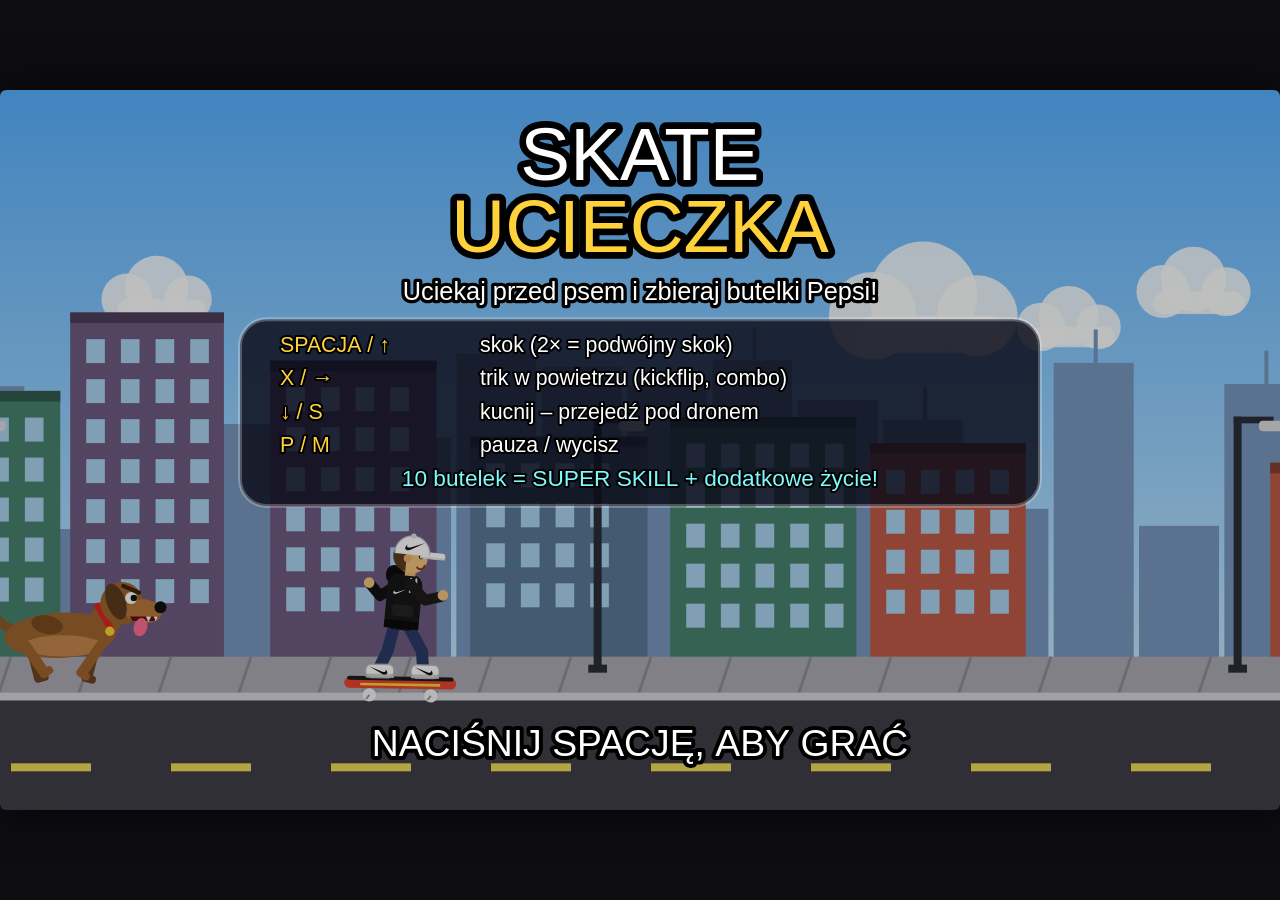
==== commit 9daf87cb: "Guard localStorage access so the game runs in sandboxed pages Co-Authored-By: Claude Opus 5.5 <norep" ====
--- a/skate-ucieczka/index.html
+++ b/skate-ucieczka/index.html
@@ -166,7 +166,8 @@
 /* ======================= STAN GRY ======================= */
 let state = 'menu';   // menu | play | pause | caught | over
 let G = null;
-let best = +(localStorage.getItem('skateUcieczkaBest') || 0);
+let best = 0;
+try { best = +(localStorage.getItem('skateUcieczkaBest') || 0) || 0; } catch (e) {}
 let touchMode = false;
 const input = { down: false };
 
@@ -508,7 +509,7 @@
   if (G.overT > 2.2) {
     state = 'over'; G.overT = 0;
     const sc = score();
-    if (sc > best) { best = sc; localStorage.setItem('skateUcieczkaBest', best); G.newBest = true; }
+    if (sc > best) { best = sc; try { localStorage.setItem('skateUcieczkaBest', best); } catch (e) {} G.newBest = true; }
   }
 }
 
